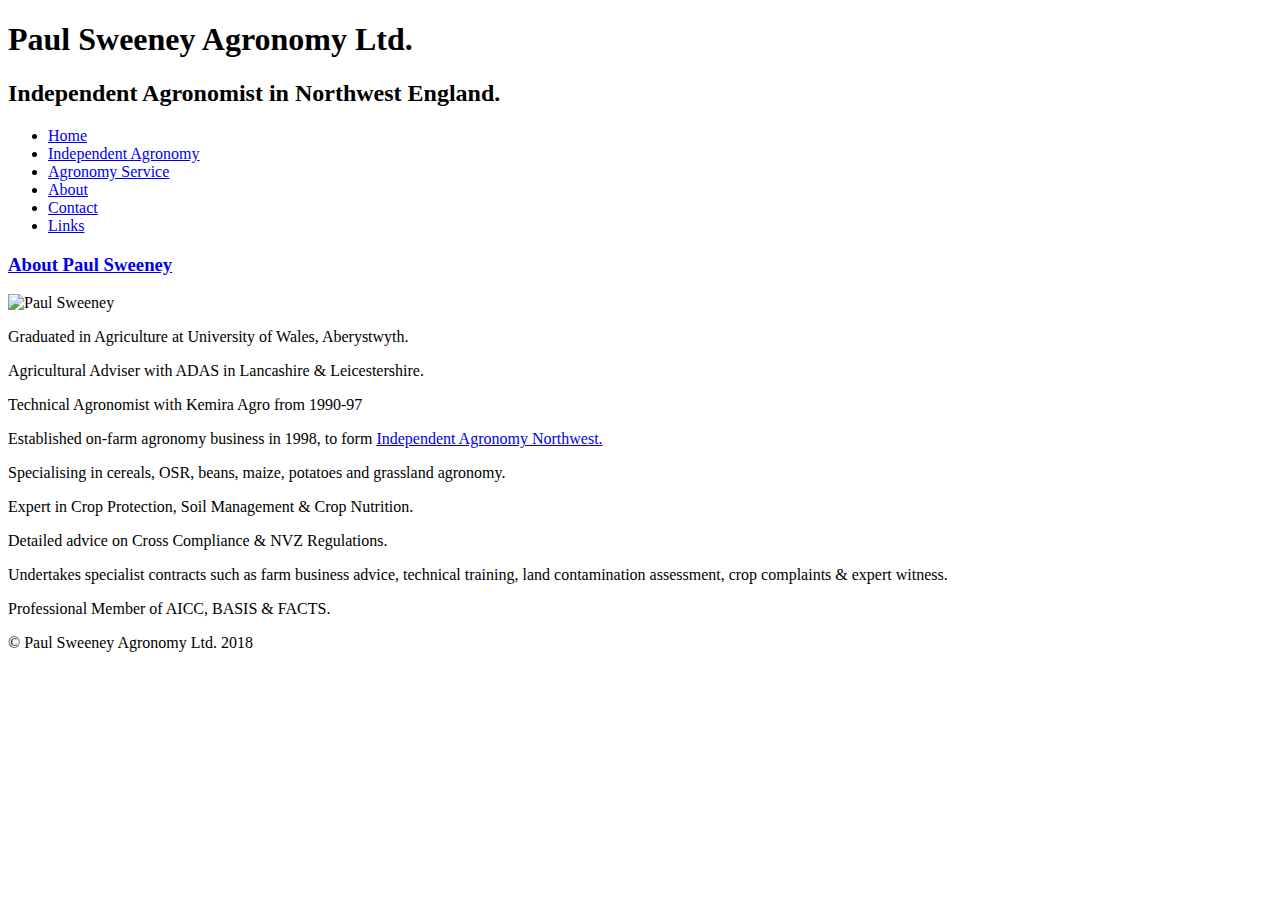
==== about/index.html @ bf1c08bc "Init" ====
<!DOCTYPE html PUBLIC "-//W3C//DTD XHTML 1.1//EN" "http://www.w3.org/TR/xhtml11/DTD/xhtml11.dtd">
<html xmlns="http://www.w3.org/1999/xhtml" xml:lang="en"><head><meta http-equiv="Content-Type" content="text/html; charset=UTF-8"> 
        <title>Paul Sweeney Agronomy Ltd | About Paul Sweeney</title>

		<base href="http://www.psagronomy.co.uk/">

		<link rel="stylesheet" type="text/css" href="./css/index.css">
		<link rel="stylesheet" type="text/css" media="print" href="./css/print.css">


        
	<meta name="Keywords" content="The website of Paul Sweeney Agronomy, offering independent agronomy service to farmers in Northwest England and Cheshire">
	<meta name="keywords" content="Paul Sweeney, agronomy, wheat, tractors, farms, rural, CAP, setaside, cheshire, farmers, merseyside, wirral, sweeney">
	<meta name="google-site-verification" content="aV3P2j0Iq4GxNA8YP4XImzhgrgIdAvgU4u4F5weh5zg">
</head>
<body id="body_about">

<div id="header">
 <div id="inside">
  <h1>Paul Sweeney Agronomy Ltd.</h1>

  <h2>Independent Agronomist in Northwest England.</h2>
 </div>
</div>

<div id="block">

 <div id="menu">


			<ul id="main">
				<li><a href="http://www.psagronomy.co.uk/" accesskey="h"><span>Home</span></a></li>
				<li><a href="http://www.psagronomy.co.uk/independent/" accesskey="i"><span>Independent Agronomy</span></a></li>
				<li><a href="http://www.psagronomy.co.uk/service/" accesskey="s"><span>Agronomy Service</span></a></li>
				<li><a class="active" href="http://www.psagronomy.co.uk/about/" accesskey="a"><span>About</span></a></li>
				<li><a href="http://www.psagronomy.co.uk/contact/" accesskey="c"><span>Contact</span></a></li>
				<li><a href="http://www.psagronomy.co.uk/links/" accesskey="l"><span>Links</span></a></li>
			</ul>

 </div>

 <div id="content">

	<h3><span id="breadcrumbs"><a href="http://www.psagronomy.co.uk/about/" title="About Paul Sweeney">About Paul Sweeney</a></span></h3>

                	<p>        <img src="./images/paulo.jpg" border="0" alt="Paul Sweeney" title="Paul Sweeney" width="255" height="282">     </p><p></p><p> Graduated in Agriculture at University of Wales, Aberystwyth. </p> 	<p> Agricultural Adviser with ADAS in Lancashire &amp; Leicestershire. </p> 	<p> Technical Agronomist with Kemira Agro from 1990-97 </p> 	<p>  Established on-farm agronomy business in 1998, to form <a href="http://www.psagronomy.co.uk/independent/">Independent Agronomy Northwest.</a> </p> 	<p>  Specialising in cereals, OSR, beans, maize, potatoes and grassland agronomy. </p>  Expert in Crop Protection, Soil Management &amp; Crop Nutrition.<p></p> <p> Detailed advice on Cross Compliance &amp; NVZ Regulations. </p><p> Undertakes specialist contracts such as farm business advice, technical training, land contamination assessment, crop complaints &amp; expert witness. </p> Professional Member of AICC, BASIS &amp; FACTS. <p></p> 		

 </div>

 <div id="foot">
© Paul Sweeney Agronomy Ltd. 2018
</div>

</div>


</body></html>
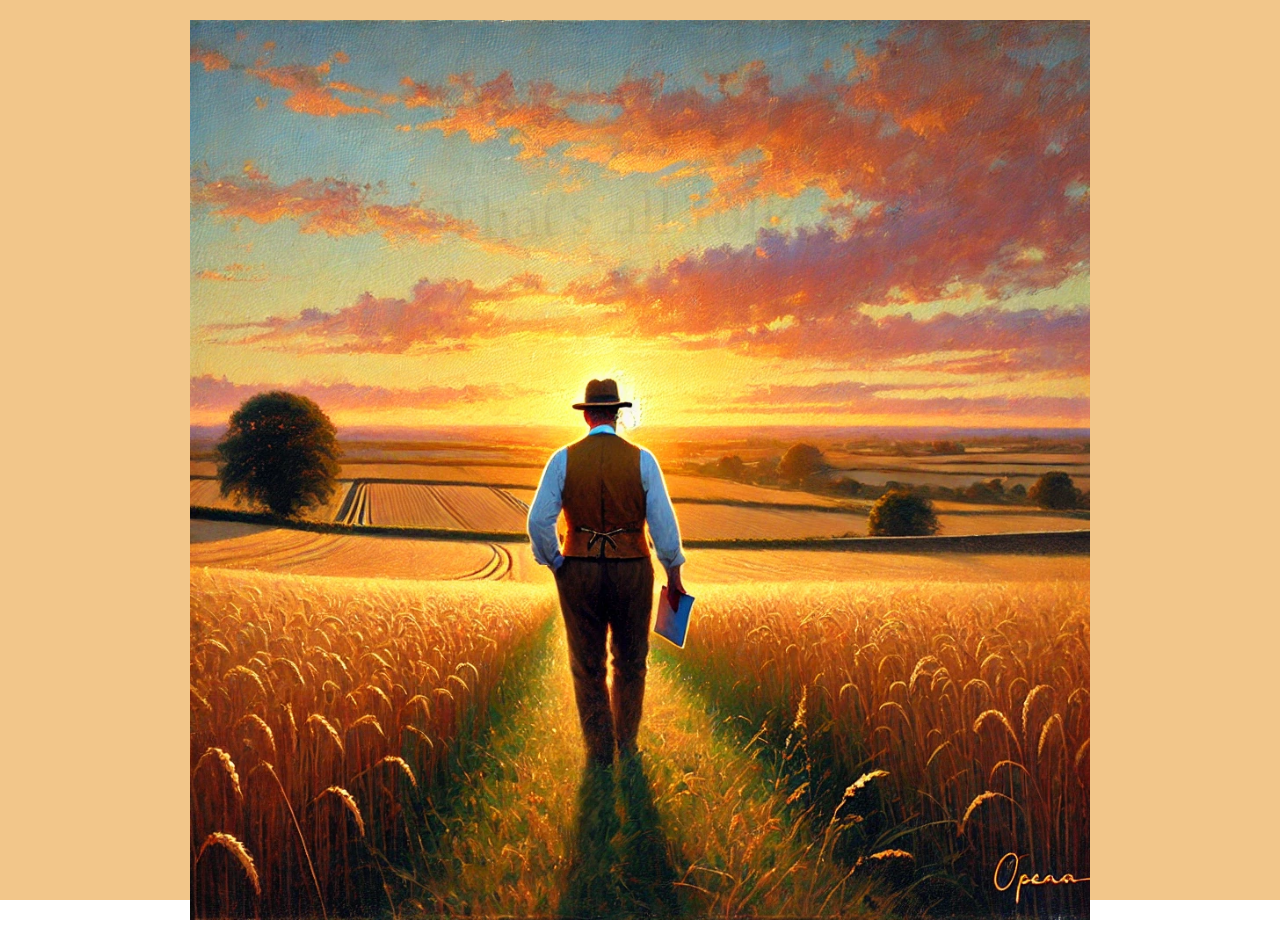
==== commit 0d59f2e2: "Crude redirect" ====
--- a/about/index.html
+++ b/about/index.html
@@ -1,57 +1,9 @@
-<!DOCTYPE html PUBLIC "-//W3C//DTD XHTML 1.1//EN" "http://www.w3.org/TR/xhtml11/DTD/xhtml11.dtd">
-<html xmlns="http://www.w3.org/1999/xhtml" xml:lang="en"><head><meta http-equiv="Content-Type" content="text/html; charset=UTF-8"> 
-        <title>Paul Sweeney Agronomy Ltd | About Paul Sweeney</title>
-
-		<base href="http://www.psagronomy.co.uk/">
-
-		<link rel="stylesheet" type="text/css" href="./css/index.css">
-		<link rel="stylesheet" type="text/css" media="print" href="./css/print.css">
-
-
-        
-	<meta name="Keywords" content="The website of Paul Sweeney Agronomy, offering independent agronomy service to farmers in Northwest England and Cheshire">
-	<meta name="keywords" content="Paul Sweeney, agronomy, wheat, tractors, farms, rural, CAP, setaside, cheshire, farmers, merseyside, wirral, sweeney">
-	<meta name="google-site-verification" content="aV3P2j0Iq4GxNA8YP4XImzhgrgIdAvgU4u4F5weh5zg">
+<!DOCTYPE html>
+<html>
+<head>
+    <meta http-equiv="refresh" content="0; url=/" />
 </head>
-<body id="body_about">
-
-<div id="header">
- <div id="inside">
-  <h1>Paul Sweeney Agronomy Ltd.</h1>
-
-  <h2>Independent Agronomist in Northwest England.</h2>
- </div>
-</div>
-
-<div id="block">
-
- <div id="menu">
-
-
-			<ul id="main">
-				<li><a href="http://www.psagronomy.co.uk/" accesskey="h"><span>Home</span></a></li>
-				<li><a href="http://www.psagronomy.co.uk/independent/" accesskey="i"><span>Independent Agronomy</span></a></li>
-				<li><a href="http://www.psagronomy.co.uk/service/" accesskey="s"><span>Agronomy Service</span></a></li>
-				<li><a class="active" href="http://www.psagronomy.co.uk/about/" accesskey="a"><span>About</span></a></li>
-				<li><a href="http://www.psagronomy.co.uk/contact/" accesskey="c"><span>Contact</span></a></li>
-				<li><a href="http://www.psagronomy.co.uk/links/" accesskey="l"><span>Links</span></a></li>
-			</ul>
-
- </div>
-
- <div id="content">
-
-	<h3><span id="breadcrumbs"><a href="http://www.psagronomy.co.uk/about/" title="About Paul Sweeney">About Paul Sweeney</a></span></h3>
-
-                	<p>        <img src="./images/paulo.jpg" border="0" alt="Paul Sweeney" title="Paul Sweeney" width="255" height="282">     </p><p></p><p> Graduated in Agriculture at University of Wales, Aberystwyth. </p> 	<p> Agricultural Adviser with ADAS in Lancashire &amp; Leicestershire. </p> 	<p> Technical Agronomist with Kemira Agro from 1990-97 </p> 	<p>  Established on-farm agronomy business in 1998, to form <a href="http://www.psagronomy.co.uk/independent/">Independent Agronomy Northwest.</a> </p> 	<p>  Specialising in cereals, OSR, beans, maize, potatoes and grassland agronomy. </p>  Expert in Crop Protection, Soil Management &amp; Crop Nutrition.<p></p> <p> Detailed advice on Cross Compliance &amp; NVZ Regulations. </p><p> Undertakes specialist contracts such as farm business advice, technical training, land contamination assessment, crop complaints &amp; expert witness. </p> Professional Member of AICC, BASIS &amp; FACTS. <p></p> 		
-
- </div>
-
- <div id="foot">
-© Paul Sweeney Agronomy Ltd. 2018
-</div>
-
-</div>
-
-
-</body></html>
+<body>
+    <p>Redirecting to home page... If you are not redirected, <a href="/">click here</a>.</p>
+</body>
+</html>
